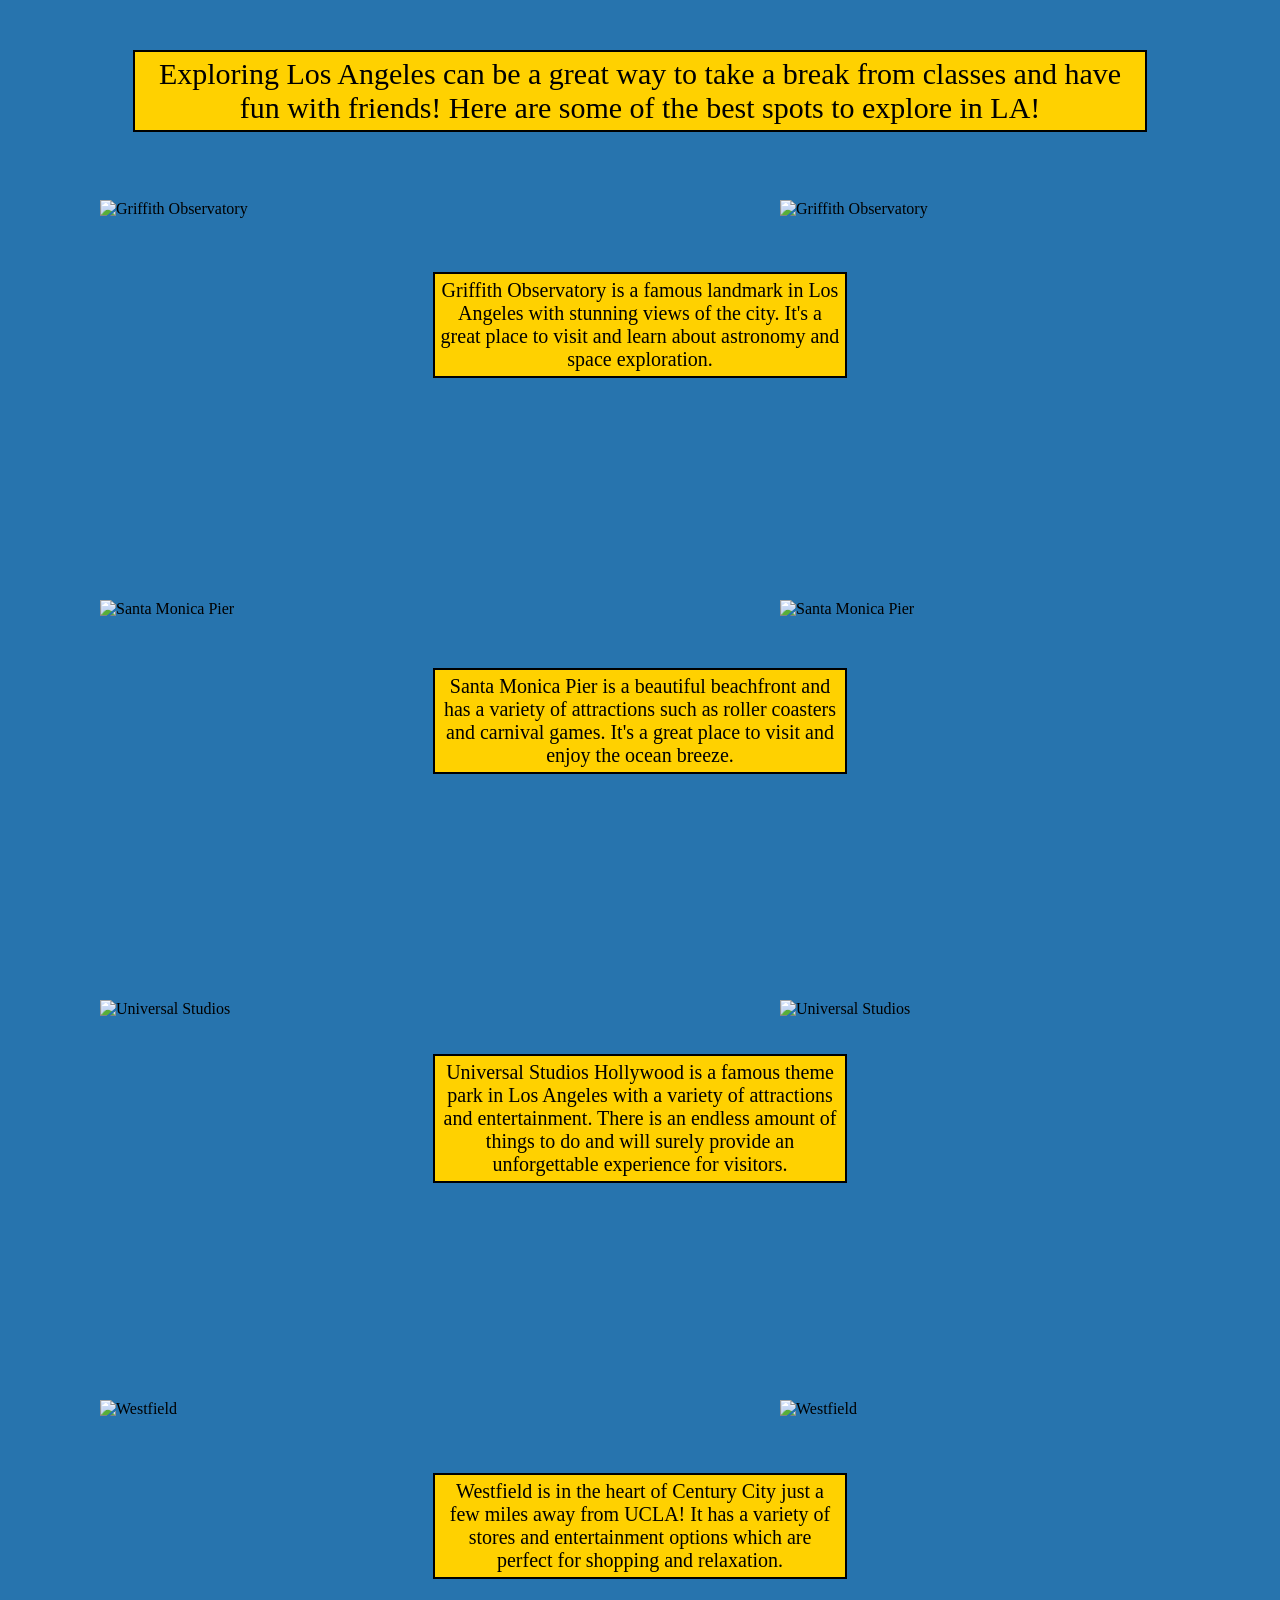
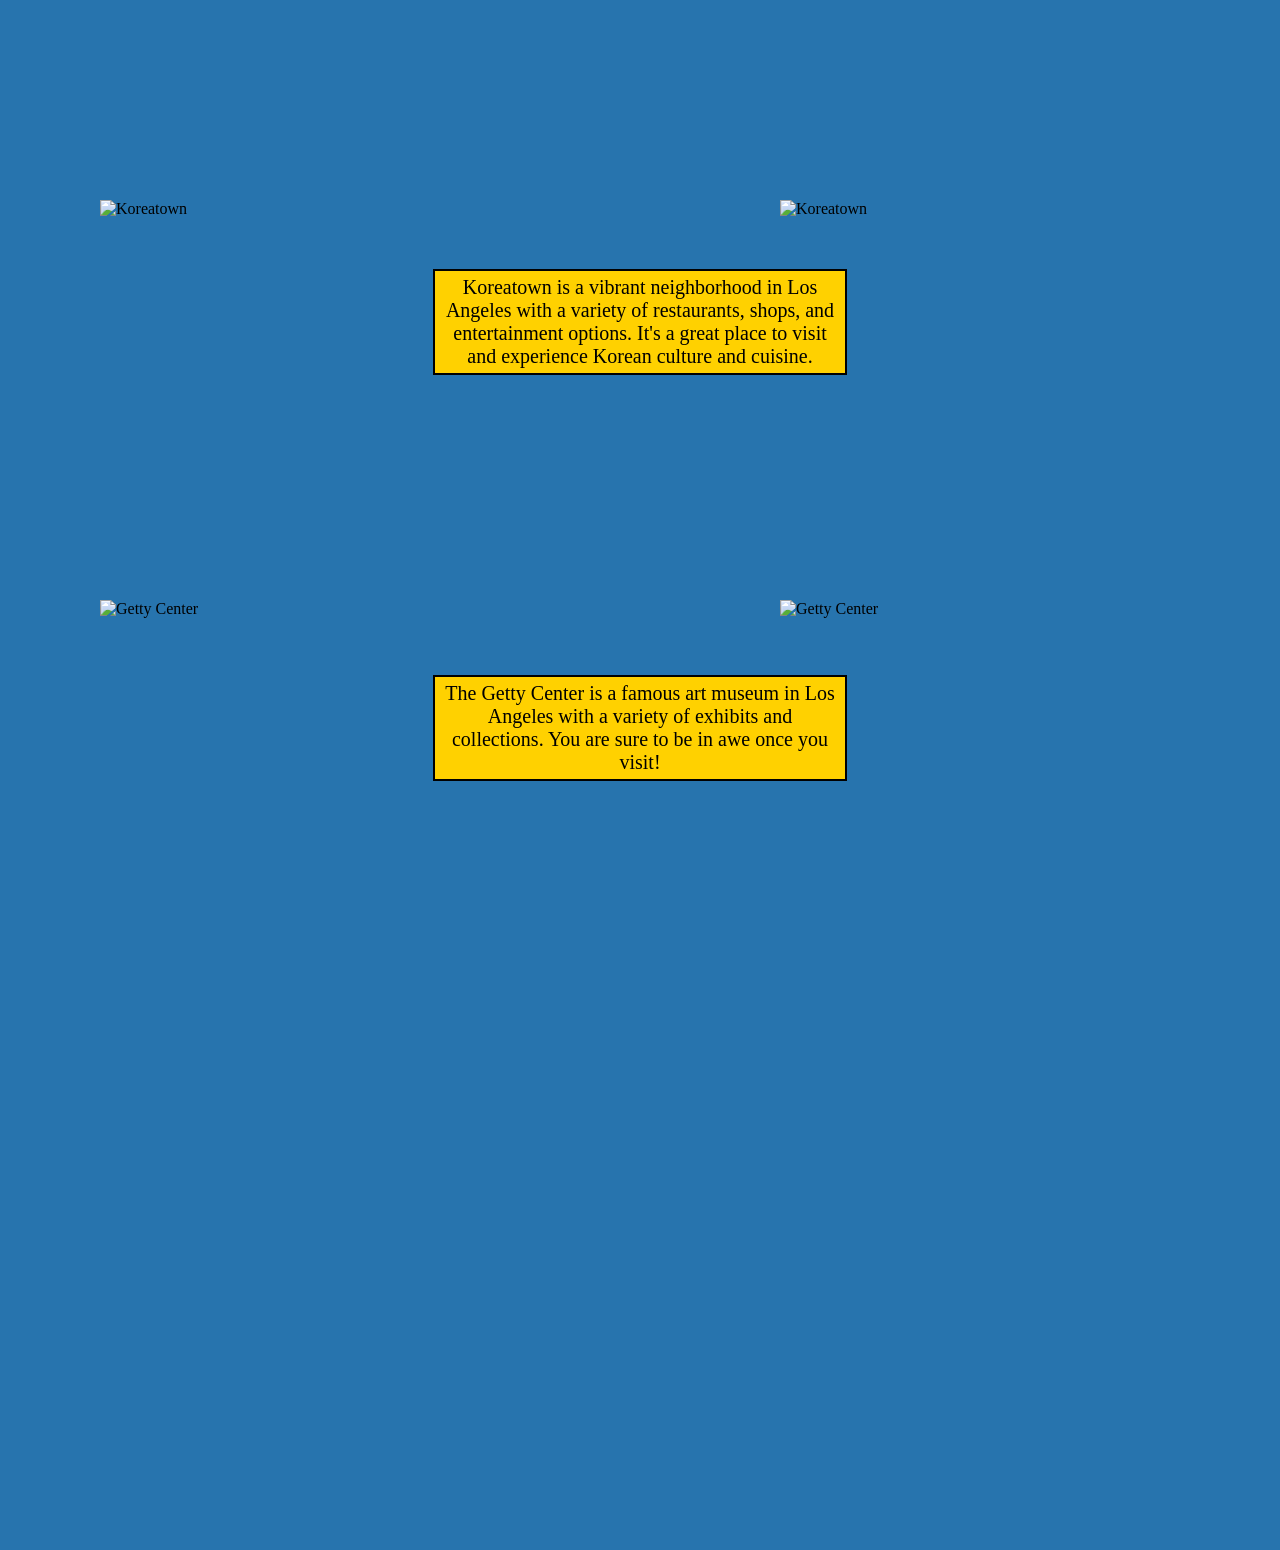
==== exploringLA.html @ a3050bb1 "Exploring LA Some of the best spots around LA for students to go to on the weekends or breaks." ====
<!DOCTYPE html>
<html lang="en">
<head>
    <meta charset="UTF-8">
    <meta name="viewport" content="width=device-width, initial-scale=1.0">
    <title>Document</title>
</head>
<body body style="background-color: #2774AE; margin: 0; display: flex; 
flex-direction: column; align-items: center; min-height: 350vh;">
    <p style="background-color: #FFD100; border: 2px solid black; 
    padding: 5px; width: 1000px; text-align: center;color: black; font-size: 30px; margin: 50px auto;"
    >
        Exploring Los Angeles can be a great way to take a break from classes and have fun with friends! Here are some of the best spots to explore in LA!</p>

        <img src="https://griffithobservatory.lacity.gov/wp-content/uploads/2021/03/cameron-venti-c5GkEd-j5vI-unsplash_noCautionTape-1600x800-1638571089.jpg"
        alt="Griffith Observatory" style="display: block; margin: 0 auto; width: 400px;
        height: 250px; position: absolute; top: 200px; left: 100px;">
        <img src="https://cdn.mos.cms.futurecdn.net/pSG4JkMCMWnRFBuzkCEjph-1920-80.jpg"
        alt="Griffith Observatory" style="display: block; margin: 0 auto; width: 400px;
        height: 250px; position: absolute; top: 200px; right: 100px;">
        <p style="background-color: #FFD100; border: 2px solid black;
    padding: 5px; width: 400px; text-align: center;color: black; font-size: 20px; margin: 90px auto;"
    >
        Griffith Observatory is a famous landmark in Los Angeles with stunning views of the city. It's a great place to visit and learn about astronomy and space exploration.</p>


        <img src="https://upload.wikimedia.org/wikipedia/commons/3/36/Santa_monica_pier_entrance_evening.jpg"
        alt="Santa Monica Pier" style="display: block; margin: 0 auto; width: 400px;
        height: 250px; position: absolute; top: 600px; left: 100px;">
        <img src="https://www.exp1.com/wp-content/uploads/sites/7/2020/08/Santa-Monica-Pier-e1597077705511.jpg"
        alt="Santa Monica Pier" style="display: block; margin: 0 auto; width: 400px;
        height: 250px; position: absolute; top: 600px; right: 100px;">
        <p style="background-color: #FFD100; border: 2px solid black;
    padding: 5px; width: 400px; text-align: center;color: black; font-size: 20px; margin: 200px auto;"
    >
        Santa Monica Pier is a beautiful beachfront and has a variety of attractions such as roller coasters and carnival games. It's a great place to visit and enjoy the ocean breeze.</p>


        <img src="https://drupal-prod.visitcalifornia.com/sites/default/files/styles/opengraph_1200x630/public/2024-04/VC_Universal-Studios-Hollywood_SUPPLIED_1280x640.jpg.webp?itok=7oV5e1NM"
        alt="Universal Studios" style="display: block; margin: 0 auto; width: 400px;
        height: 250px; position: absolute; top: 1000px; left: 100px;">
        <img src="https://finnishpassports.com/wp-content/uploads/2024/04/universal-studios-hollywood-tickets-california-usa-citywalk-harry-potter-simpson-8.jpg"
        alt="Universal Studios" style="display: block; margin: 0 auto; width: 400px;
        height: 250px; position: absolute; top: 1000px; right: 100px;">
        <p style="background-color: #FFD100; border: 2px solid black;
    padding: 5px; width: 400px; text-align: center;color: black; font-size: 20px; margin: 80px auto;"
    >
        Universal Studios Hollywood is a famous theme park in Los Angeles with a variety of attractions and entertainment. There is an endless amount of things to do and will surely provide an unforgettable experience for visitors.</p>


        <img src="https://res.cloudinary.com/westfielddg/image/upload/w_3840/f_auto/q_auto/v1731530698/Westfield%20Website%20-%20Global%20Repository/01%20-%20CORPORATE%20ASSETS/Homepage%20-%20Hero%20carrousel/Facade%20and%20Interior/r0yiy41l3tki2qc2cemf.png"
        alt="Westfield" style="display: block; margin: 0 auto; width: 400px;
        height: 250px; position: absolute; top: 1400px; left: 100px;">
        <img src="https://petfriendlytravel.com/wp-content/uploads/2019/05/pet-friendly-travel-shopping-westfield-century-city-los-angeles-ca.jpg"
        alt="Westfield" style="display: block; margin: 0 auto; width: 400px;
        height: 250px; position: absolute; top: 1400px; right: 100px;">
        <p style="background-color: #FFD100; border: 2px solid black;
    padding: 5px; width: 400px; text-align: center;color: black; font-size: 20px; margin: 210px auto;"
    >
        Westfield is in the heart of Century City just a few miles away from UCLA! It has a variety of stores and entertainment options which are perfect for shopping and relaxation.</p>



        <img src="https://content.api.news/v3/images/bin/790bf04aedf20449bc0e3ad188d3a91e"
        alt="Koreatown" style="display: block; margin: 0 auto; width: 400px;
        height: 250px; position: absolute; top: 1800px; left: 100px;">
        <img src="https://images.ctfassets.net/1aemqu6a6t65/6ja95SVlE7ePZiwnxJRnjg/9e12c852a406829c371ecfde9c302fb7/Koreatown-Food-Koreatown-Manhattan-NYC-Photo-Poupay-Jutharat-Pinyodoonyachet.jpg"
        alt="Koreatown" style="display: block; margin: 0 auto; width: 400px;
        height: 250px; position: absolute; top: 1800px; right: 100px;">
        <p style="background-color: #FFD100; border: 2px solid black;
    padding: 5px; width: 400px; text-align: center;color: black; font-size: 20px; margin: 80px auto;"
    >        Koreatown is a vibrant neighborhood in Los Angeles with a variety of restaurants, shops, and entertainment options. It's a great place to visit and experience Korean culture and cuisine.</p>



        <img src="https://drupal-prod.visitcalifornia.com/sites/default/files/styles/fluid_1920/public/vc_spotlightthegettycenter_hero_st_ed_233927197_1280x640.jpg.webp?itok=tfJ5_6MV"
        alt="Getty Center" style="display: block; margin: 0 auto; width: 400px;
        height: 250px; position: absolute; top: 2200px; left: 100px;">
        <img src="https://dynamic-media-cdn.tripadvisor.com/media/photo-o/07/cf/8d/93/the-getty-center.jpg?w=900&h=500&s=1"
        alt="Getty Center" style="display: block; margin: 0 auto; width: 400px;
        height: 250px; position: absolute; top: 2200px; right: 100px;">
        <p style="background-color: #FFD100; border: 2px solid black;
    padding: 5px; width: 400px; text-align: center;color: black; font-size: 20px; margin: 220px auto;"
    >        The Getty Center is a famous art museum in Los Angeles with a variety of exhibits and collections. You are sure to be in awe once you visit!</p>





</body>
</html>
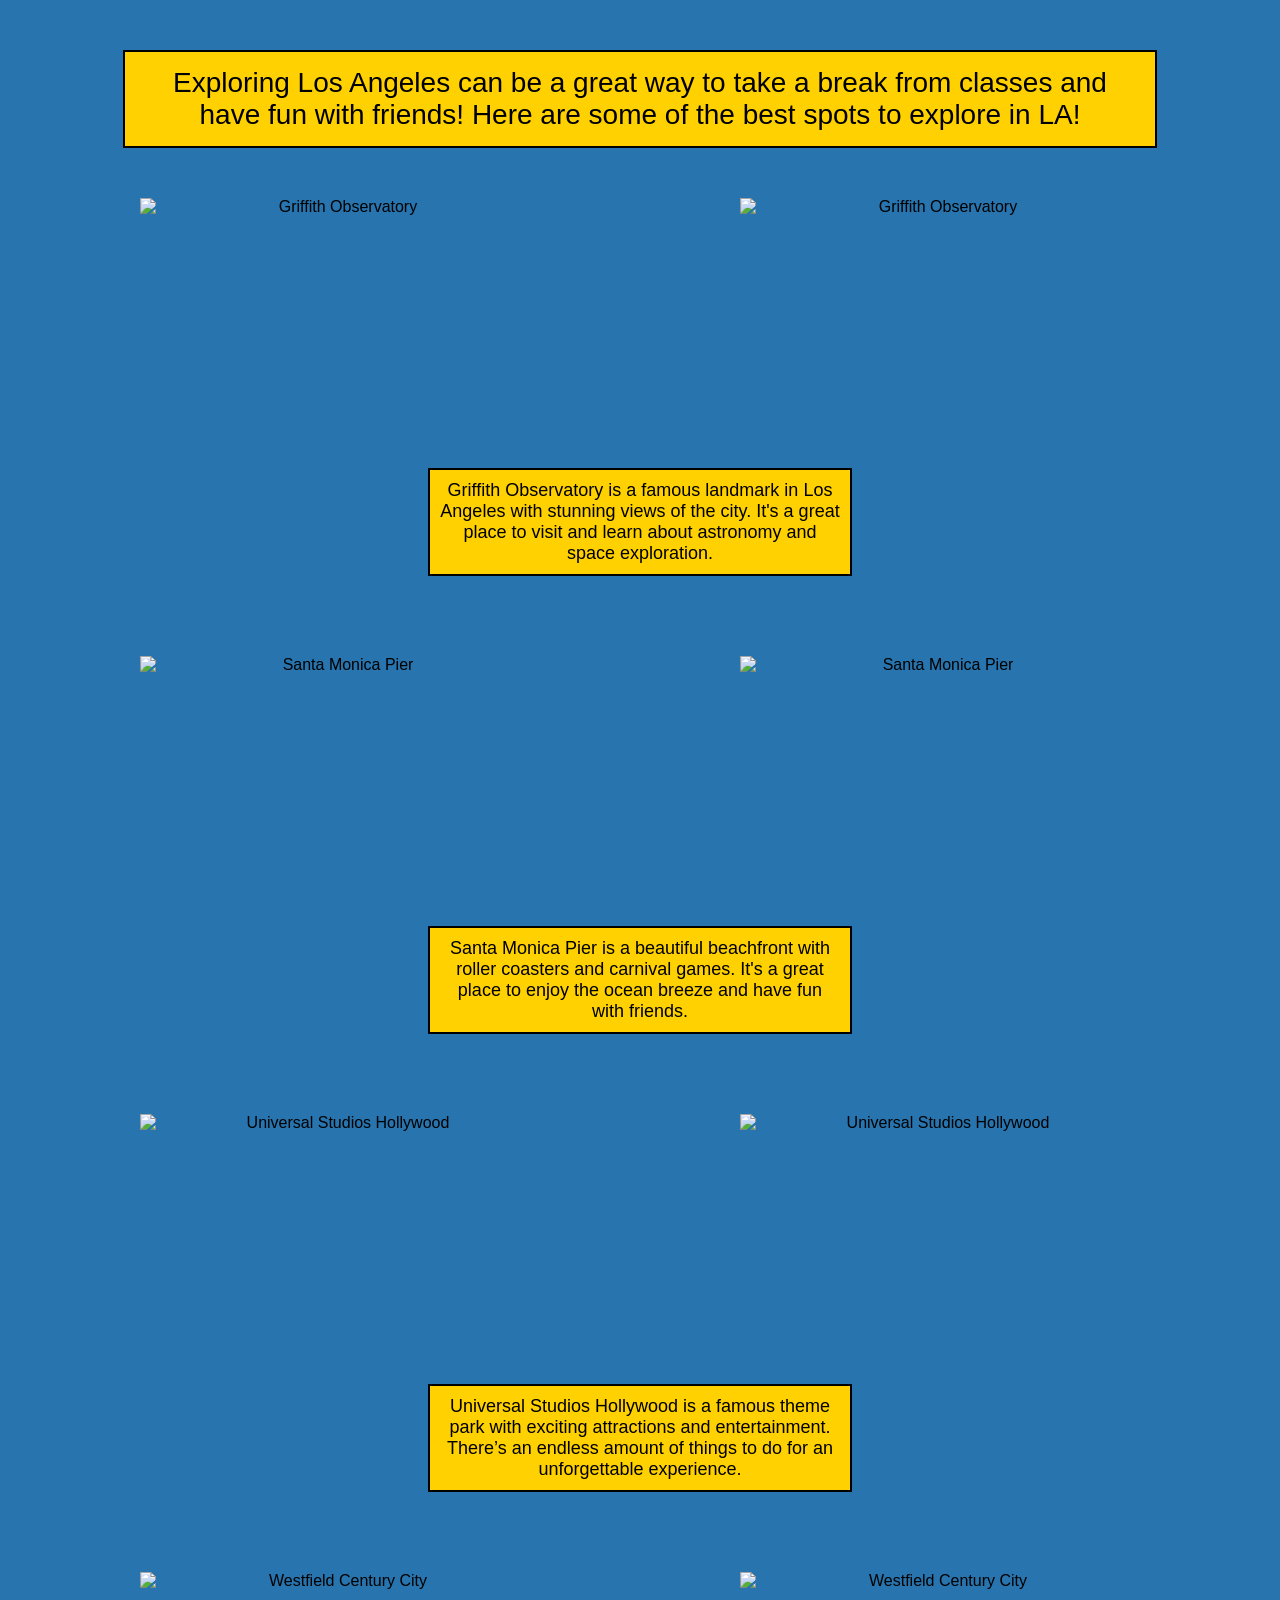
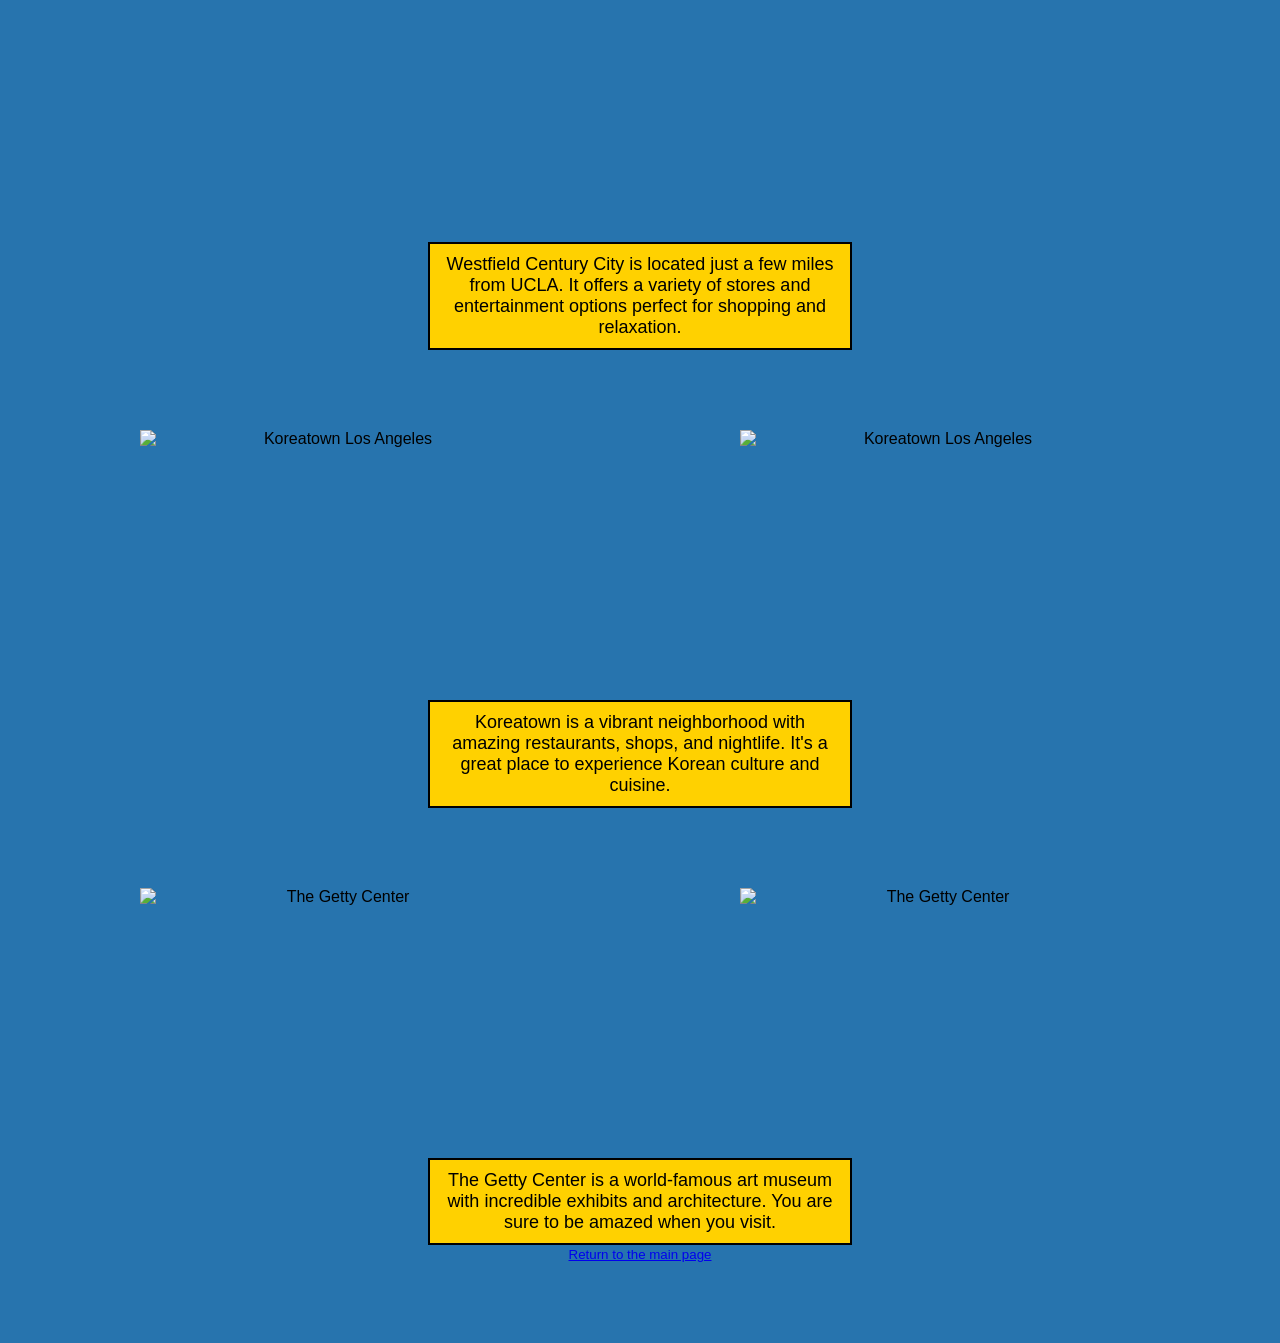
==== commit 797e6e51: "Added back button to First Year Experience pages, and changed formatting." ====
--- a/exploringLA.html
+++ b/exploringLA.html
@@ -2,90 +2,137 @@
 <html lang="en">
 <head>
     <meta charset="UTF-8">
-    <meta name="viewport" content="width=device-width, initial-scale=1.0">
-    <title>Document</title>
+    <title>Exploring Los Angeles</title>
+
+    <style>
+        body {
+            background-color: #2774AE;
+            margin: 0;
+            font-family: Arial, sans-serif;
+            display: flex;
+            flex-direction: column;
+            align-items: center;
+        }
+
+        .intro {
+            background-color: #FFD100;
+            border: 2px solid black;
+            padding: 15px;
+            width: 1000px;
+            text-align: center;
+            color: black;
+            font-size: 28px;
+            margin: 50px 0;
+        }
+
+        .section {
+            width: 1000px;
+            margin-bottom: 80px;
+            text-align: center;
+        }
+
+        .image-row {
+            display: flex;
+            justify-content: space-between;
+            margin-bottom: 20px;
+        }
+
+        .image-row img {
+            width: 400px;
+            height: 250px;
+            object-fit: cover;
+        }
+
+        .description {
+            background-color: #FFD100;
+            border: 2px solid black;
+            padding: 10px;
+            width: 400px;
+            margin: 0 auto;
+            font-size: 18px;
+        }
+    </style>
 </head>
-<body body style="background-color: #2774AE; margin: 0; display: flex; 
-flex-direction: column; align-items: center; min-height: 350vh;">
-    <p style="background-color: #FFD100; border: 2px solid black; 
-    padding: 5px; width: 1000px; text-align: center;color: black; font-size: 30px; margin: 50px auto;"
-    >
-        Exploring Los Angeles can be a great way to take a break from classes and have fun with friends! Here are some of the best spots to explore in LA!</p>
 
-        <img src="https://griffithobservatory.lacity.gov/wp-content/uploads/2021/03/cameron-venti-c5GkEd-j5vI-unsplash_noCautionTape-1600x800-1638571089.jpg"
-        alt="Griffith Observatory" style="display: block; margin: 0 auto; width: 400px;
-        height: 250px; position: absolute; top: 200px; left: 100px;">
-        <img src="https://cdn.mos.cms.futurecdn.net/pSG4JkMCMWnRFBuzkCEjph-1920-80.jpg"
-        alt="Griffith Observatory" style="display: block; margin: 0 auto; width: 400px;
-        height: 250px; position: absolute; top: 200px; right: 100px;">
-        <p style="background-color: #FFD100; border: 2px solid black;
-    padding: 5px; width: 400px; text-align: center;color: black; font-size: 20px; margin: 90px auto;"
-    >
-        Griffith Observatory is a famous landmark in Los Angeles with stunning views of the city. It's a great place to visit and learn about astronomy and space exploration.</p>
+<body>
 
+    <p class="intro">
+        Exploring Los Angeles can be a great way to take a break from classes and have fun with friends! 
+        Here are some of the best spots to explore in LA!
+    </p>
 
-        <img src="https://upload.wikimedia.org/wikipedia/commons/3/36/Santa_monica_pier_entrance_evening.jpg"
-        alt="Santa Monica Pier" style="display: block; margin: 0 auto; width: 400px;
-        height: 250px; position: absolute; top: 600px; left: 100px;">
-        <img src="https://www.exp1.com/wp-content/uploads/sites/7/2020/08/Santa-Monica-Pier-e1597077705511.jpg"
-        alt="Santa Monica Pier" style="display: block; margin: 0 auto; width: 400px;
-        height: 250px; position: absolute; top: 600px; right: 100px;">
-        <p style="background-color: #FFD100; border: 2px solid black;
-    padding: 5px; width: 400px; text-align: center;color: black; font-size: 20px; margin: 200px auto;"
-    >
-        Santa Monica Pier is a beautiful beachfront and has a variety of attractions such as roller coasters and carnival games. It's a great place to visit and enjoy the ocean breeze.</p>
+    <!-- Griffith Observatory -->
+    <div class="section">
+        <div class="image-row">
+            <img src="https://griffithobservatory.lacity.gov/wp-content/uploads/2021/03/cameron-venti-c5GkEd-j5vI-unsplash_noCautionTape-1600x800-1638571089.jpg" alt="Griffith Observatory">
+            <img src="https://cdn.mos.cms.futurecdn.net/pSG4JkMCMWnRFBuzkCEjph-1920-80.jpg" alt="Griffith Observatory">
+        </div>
+        <p class="description">
+            Griffith Observatory is a famous landmark in Los Angeles with stunning views of the city. 
+            It's a great place to visit and learn about astronomy and space exploration.
+        </p>
+    </div>
+   
 
+    <!-- Santa Monica Pier -->
+    <div class="section">
+        <div class="image-row">
+            <img src="https://upload.wikimedia.org/wikipedia/commons/3/36/Santa_monica_pier_entrance_evening.jpg" alt="Santa Monica Pier">
+            <img src="https://www.exp1.com/wp-content/uploads/sites/7/2020/08/Santa-Monica-Pier-e1597077705511.jpg" alt="Santa Monica Pier">
+        </div>
+        <p class="description">
+            Santa Monica Pier is a beautiful beachfront with roller coasters and carnival games. 
+            It's a great place to enjoy the ocean breeze and have fun with friends.
+        </p>
+    </div>
 
-        <img src="https://drupal-prod.visitcalifornia.com/sites/default/files/styles/opengraph_1200x630/public/2024-04/VC_Universal-Studios-Hollywood_SUPPLIED_1280x640.jpg.webp?itok=7oV5e1NM"
-        alt="Universal Studios" style="display: block; margin: 0 auto; width: 400px;
-        height: 250px; position: absolute; top: 1000px; left: 100px;">
-        <img src="https://finnishpassports.com/wp-content/uploads/2024/04/universal-studios-hollywood-tickets-california-usa-citywalk-harry-potter-simpson-8.jpg"
-        alt="Universal Studios" style="display: block; margin: 0 auto; width: 400px;
-        height: 250px; position: absolute; top: 1000px; right: 100px;">
-        <p style="background-color: #FFD100; border: 2px solid black;
-    padding: 5px; width: 400px; text-align: center;color: black; font-size: 20px; margin: 80px auto;"
-    >
-        Universal Studios Hollywood is a famous theme park in Los Angeles with a variety of attractions and entertainment. There is an endless amount of things to do and will surely provide an unforgettable experience for visitors.</p>
+    <!-- Universal Studios -->
+    <div class="section">
+        <div class="image-row">
+            <img src="https://drupal-prod.visitcalifornia.com/sites/default/files/styles/opengraph_1200x630/public/2024-04/VC_Universal-Studios-Hollywood_SUPPLIED_1280x640.jpg.webp?itok=7oV5e1NM" alt="Universal Studios Hollywood">
+            <img src="https://finnishpassports.com/wp-content/uploads/2024/04/universal-studios-hollywood-tickets-california-usa-citywalk-harry-potter-simpson-8.jpg" alt="Universal Studios Hollywood">
+        </div>
+        <p class="description">
+            Universal Studios Hollywood is a famous theme park with exciting attractions and entertainment. 
+            There’s an endless amount of things to do for an unforgettable experience.
+        </p>
+    </div>
 
+    <!-- Westfield Century City -->
+    <div class="section">
+        <div class="image-row">
+            <img src="https://res.cloudinary.com/westfielddg/image/upload/w_3840/f_auto/q_auto/v1731530698/Westfield%20Website%20-%20Global%20Repository/01%20-%20CORPORATE%20ASSETS/Homepage%20-%20Hero%20carrousel/Facade%20and%20Interior/r0yiy41l3tki2qc2cemf.png" alt="Westfield Century City">
+            <img src="https://petfriendlytravel.com/wp-content/uploads/2019/05/pet-friendly-travel-shopping-westfield-century-city-los-angeles-ca.jpg" alt="Westfield Century City">
+        </div>
+        <p class="description">
+            Westfield Century City is located just a few miles from UCLA. 
+            It offers a variety of stores and entertainment options perfect for shopping and relaxation.
+        </p>
+    </div>
 
-        <img src="https://res.cloudinary.com/westfielddg/image/upload/w_3840/f_auto/q_auto/v1731530698/Westfield%20Website%20-%20Global%20Repository/01%20-%20CORPORATE%20ASSETS/Homepage%20-%20Hero%20carrousel/Facade%20and%20Interior/r0yiy41l3tki2qc2cemf.png"
-        alt="Westfield" style="display: block; margin: 0 auto; width: 400px;
-        height: 250px; position: absolute; top: 1400px; left: 100px;">
-        <img src="https://petfriendlytravel.com/wp-content/uploads/2019/05/pet-friendly-travel-shopping-westfield-century-city-los-angeles-ca.jpg"
-        alt="Westfield" style="display: block; margin: 0 auto; width: 400px;
-        height: 250px; position: absolute; top: 1400px; right: 100px;">
-        <p style="background-color: #FFD100; border: 2px solid black;
-    padding: 5px; width: 400px; text-align: center;color: black; font-size: 20px; margin: 210px auto;"
-    >
-        Westfield is in the heart of Century City just a few miles away from UCLA! It has a variety of stores and entertainment options which are perfect for shopping and relaxation.</p>
+    <!-- Koreatown -->
+    <div class="section">
+        <div class="image-row">
+            <img src="https://content.api.news/v3/images/bin/790bf04aedf20449bc0e3ad188d3a91e" alt="Koreatown Los Angeles">
+            <img src="https://images.ctfassets.net/1aemqu6a6t65/6ja95SVlE7ePZiwnxJRnjg/9e12c852a406829c371ecfde9c302fb7/Koreatown-Food-Koreatown-Manhattan-NYC-Photo-Poupay-Jutharat-Pinyodoonyachet.jpg" alt="Koreatown Los Angeles">
+        </div>
+        <p class="description">
+            Koreatown is a vibrant neighborhood with amazing restaurants, shops, and nightlife. 
+            It's a great place to experience Korean culture and cuisine.
+        </p>
+    </div>
 
-
-
-        <img src="https://content.api.news/v3/images/bin/790bf04aedf20449bc0e3ad188d3a91e"
-        alt="Koreatown" style="display: block; margin: 0 auto; width: 400px;
-        height: 250px; position: absolute; top: 1800px; left: 100px;">
-        <img src="https://images.ctfassets.net/1aemqu6a6t65/6ja95SVlE7ePZiwnxJRnjg/9e12c852a406829c371ecfde9c302fb7/Koreatown-Food-Koreatown-Manhattan-NYC-Photo-Poupay-Jutharat-Pinyodoonyachet.jpg"
-        alt="Koreatown" style="display: block; margin: 0 auto; width: 400px;
-        height: 250px; position: absolute; top: 1800px; right: 100px;">
-        <p style="background-color: #FFD100; border: 2px solid black;
-    padding: 5px; width: 400px; text-align: center;color: black; font-size: 20px; margin: 80px auto;"
-    >        Koreatown is a vibrant neighborhood in Los Angeles with a variety of restaurants, shops, and entertainment options. It's a great place to visit and experience Korean culture and cuisine.</p>
-
-
-
-        <img src="https://drupal-prod.visitcalifornia.com/sites/default/files/styles/fluid_1920/public/vc_spotlightthegettycenter_hero_st_ed_233927197_1280x640.jpg.webp?itok=tfJ5_6MV"
-        alt="Getty Center" style="display: block; margin: 0 auto; width: 400px;
-        height: 250px; position: absolute; top: 2200px; left: 100px;">
-        <img src="https://dynamic-media-cdn.tripadvisor.com/media/photo-o/07/cf/8d/93/the-getty-center.jpg?w=900&h=500&s=1"
-        alt="Getty Center" style="display: block; margin: 0 auto; width: 400px;
-        height: 250px; position: absolute; top: 2200px; right: 100px;">
-        <p style="background-color: #FFD100; border: 2px solid black;
-    padding: 5px; width: 400px; text-align: center;color: black; font-size: 20px; margin: 220px auto;"
-    >        The Getty Center is a famous art museum in Los Angeles with a variety of exhibits and collections. You are sure to be in awe once you visit!</p>
-
-
-
-
-
+    <!-- Getty Center -->
+    <div class="section">
+        <div class="image-row">
+            <img src="https://drupal-prod.visitcalifornia.com/sites/default/files/styles/fluid_1920/public/vc_spotlightthegettycenter_hero_st_ed_233927197_1280x640.jpg.webp?itok=tfJ5_6MV" alt="The Getty Center">
+            <img src="https://dynamic-media-cdn.tripadvisor.com/media/photo-o/07/cf/8d/93/the-getty-center.jpg?w=900&h=500&s=1" alt="The Getty Center">
+        </div>
+        <p class="description">
+            The Getty Center is a world-famous art museum with incredible exhibits and architecture. 
+            You are sure to be amazed when you visit.
+        </p>
+        <small><a href="index.html">Return to the main page </a></small>
+    </div>
 </body>
 </html>
